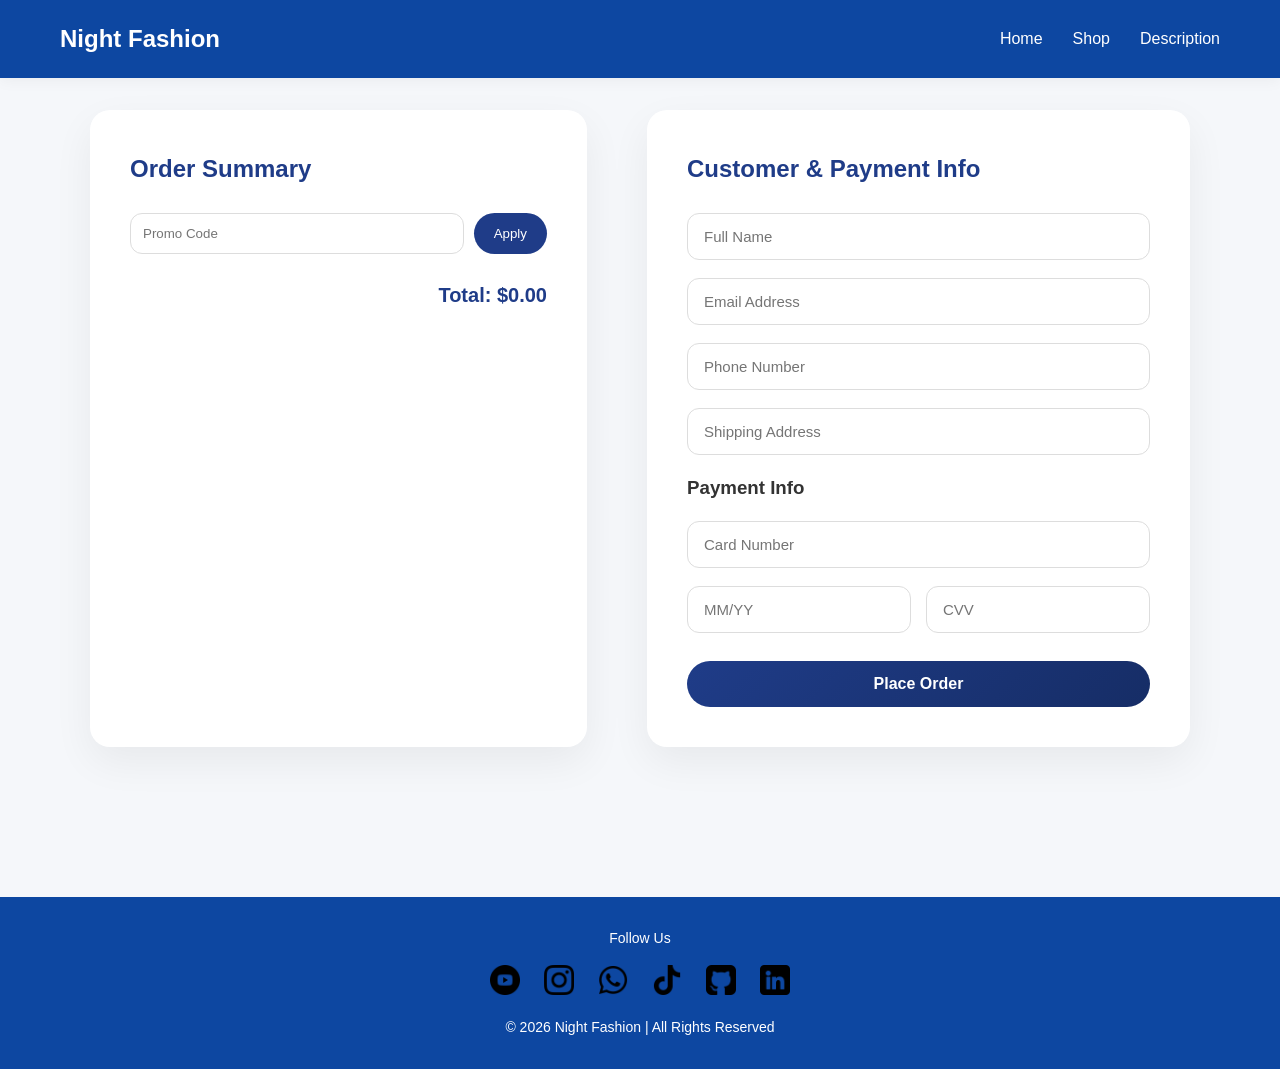
==== checkout.html @ 37a0d6ca "live updates" ====
<!doctype html>
<html lang="en">
  <head>
    <meta charset="UTF-8" />
    <meta name="viewport" content="width=device-width, initial-scale=1.0" />
    <link rel="shorhcut icon " href="/IMG-20260225-WA0014.jpg" />

    <title>Checkout - Night Fashion</title>
    <!-- <link rel="stylesheet" href="check.css" /> -->
    <style>
      /* ===========================
   GLOBAL RESET & BODY
=========================== */
      * {
        margin: 0;
        padding: 0;
        box-sizing: border-box;
        font-family: "Arial", sans-serif;
      }

      body {
        background: #f5f7fa;
        color: #333;
        line-height: 1.6;
      }

      /* ===========================
   HEADER
=========================== */
      header {
        background: #0d47a1;
        padding: 20px 60px;
        display: flex;
        justify-content: space-between;
        align-items: center;
        box-shadow: 0 2px 15px rgba(0, 0, 0, 0.05);
        /* position: relative; */

        z-index: 1000;

        position: fixed;
        top: 0;
        left: 0;
        width: 100%;
        z-index: 1000;
      }

      header .logo {
        font-size: 24px;
        font-weight: bold;
        color: #ffffff;
      }

      header nav ul {
        display: flex;
        gap: 30px;
        list-style: none;
      }
      nav {
        z-index: 999;
      }

      header nav ul li a {
        text-decoration: none;
        color: white;
        font-weight: 500;
        transition: 0.3s;
      }

      header nav ul li a:hover {
        color: #ffffff;
      }
      nav ul li a:hover {
        display: block;
        color: whitesmoke;
        transform: translateY(-2px);
        text-decoration: underline;
      }

      /* ===========================
   FOOTER
=========================== */
      footer {
        text-align: center;
        padding: 30px 20px;
        background: #1f3c88;
        color: white;
        font-size: 14px;
      }

      /* ===========================
   BUTTONS GLOBAL
=========================== */
      button {
        cursor: pointer;
        transition: 0.3s;
      }

      button:hover {
        transform: translateY(-2px);
      }

      /* ===========================
   CHECKOUT PAGE
=========================== */
      .checkout-container {
        max-width: 1200px;
        margin: 60px auto 100px auto;
        display: grid;
        grid-template-columns: 1fr 1fr;
        gap: 60px;
        padding: 50px;
      }

      .order-summary,
      .checkout-form {
        background: white;
        padding: 40px;
        border-radius: 20px;
        box-shadow: 0 15px 40px rgba(0, 0, 0, 0.06);
      }

      .order-summary h2,
      .checkout-form h2 {
        margin-bottom: 25px;
        font-size: 24px;
        color: #1f3c88;
      }

      .checkout-item {
        display: flex;
        justify-content: space-between;
        padding: 15px 0;
        border-bottom: 1px solid #eee;
        font-size: 16px;
      }

      .order-summary h3 {
        margin-top: 25px;
        font-size: 20px;
        color: #1f3c88;
        text-align: right;
      }

      /* Discount code section */
      .discount {
        display: flex;
        margin: 20px 0;
        gap: 10px;
      }

      .discount input {
        flex: 1;
        padding: 12px;
        border-radius: 12px;
        border: 1px solid #ddd;
      }

      .discount button {
        padding: 12px 20px;
        background: #1f3c88;
        color: white;
        border: none;
        border-radius: 25px;
      }

      /* Customer form */
      .checkout-form form {
        display: flex;
        flex-direction: column;
        gap: 18px;
      }

      .checkout-form input {
        padding: 14px 16px;
        border-radius: 12px;
        border: 1px solid #ddd;
        font-size: 15px;
      }

      .checkout-form input:focus {
        border-color: #1f3c88;
        outline: none;
        box-shadow: 0 0 0 3px rgba(31, 60, 136, 0.1);
      }

      .checkout-form button {
        margin-top: 10px;
        padding: 14px;
        background: linear-gradient(135deg, #1f3c88, #162d66);
        color: white;
        border: none;
        border-radius: 40px;
        font-size: 16px;
        font-weight: 600;
      }

      .card-row {
        display: flex;
        gap: 15px;
      }

      .card-row input {
        flex: 1;
      }

      /* Remove item button */
      .remove-item {
        background: transparent;
        border: none;
        color: #ff4c4c;
        font-weight: bold;
        cursor: pointer;
        font-size: 16px;
      }

      .remove-item:hover {
        transform: scale(1.2);
      }

      /* footer */
      footer {
        background-color: #0d47a1;
        color: white;
        text-align: center;
        padding: 30px;
      }

      .footer-content {
        display: flex;
        flex-direction: column;
        gap: 15px;
      }

      .social-links a {
        color: white;
        text-decoration: none;
        margin: 0 10px;
        font-weight: bold;
      }

      .social-links a:hover {
        text-decoration: underline;
      }

      /* ===========================
   CHECKOUT ANIMATIONS
=========================== */

      /* Page Fade In */
      body {
        animation: fadePage 0.6s ease-in-out;
      }

      @keyframes fadePage {
        from {
          opacity: 0;
        }
        to {
          opacity: 1;
        }
      }

      /* Slide In Left */
      .order-summary {
        animation: slideLeft 0.8s ease forwards;
        opacity: 0;
      }

      @keyframes slideLeft {
        from {
          transform: translateX(-40px);
          opacity: 0;
        }
        to {
          transform: translateX(0);
          opacity: 1;
        }
      }

      /* Slide In Right */
      .checkout-form {
        animation: slideRight 0.8s ease forwards;
        opacity: 0;
        animation-delay: 0.2s;
      }

      @keyframes slideRight {
        from {
          transform: translateX(40px);
          opacity: 0;
        }
        to {
          transform: translateX(0);
          opacity: 1;
        }
      }

      /* Items Fade Up */
      .checkout-item {
        animation: fadeUp 0.6s ease forwards;
        opacity: 0;
      }

      @keyframes fadeUp {
        from {
          transform: translateY(15px);
          opacity: 0;
        }
        to {
          transform: translateY(0);
          opacity: 1;
        }
      }

      /* Button Glow Pulse */
      .checkout-form button {
        transition: all 0.3s ease;
      }

      .checkout-form button:hover {
        transform: translateY(-3px);
        box-shadow: 0 12px 30px rgba(31, 60, 136, 0.35);
      }

      /* Smooth Input Focus */
      .checkout-form input {
        transition: all 0.3s ease;
      }

      .checkout-form input:focus {
        transform: scale(1.02);
      }

      /* ===========================
   RESPONSIVE
=========================== */
      /*      @media (max-width: 992px) {
        .checkout-container {
          grid-template-columns: 1fr;
          gap: 40px;
          margin-top: 40px;
          padding: 0 20px;
        }

        .card-row {
          flex-direction: column;
        }
      } */

      /* @media (max-width: 600px) {
        header nav ul {
          flex-direction: column;
          gap: 10px;
          align-items: center;
        }
      } */

      /* small phone size */

      /* MOBILE MENU */
      /* MOBILE MENU */
      @media (max-width: 992px) {
        .checkout-container {
          grid-template-columns: 1fr;
          gap: 30px;
          padding: 0 20px;
        }

        .card-row {
          flex-direction: column;
        }
      }

      /* // menu css small phone */
      /* HAMBURGER MENU (HIDDEN ON DESKTOP) */
      .menu-toggle {
        display: none;
        flex-direction: column;
        gap: 5px;
        cursor: pointer;
      }
      .menu-toggle span {
        width: 25px;
        height: 3px;
        background-color: white;
        display: flex;
        border-radius: 2px;
      }

      @media (max-width: 768px) {
        .checkout-container {
          grid-template-columns: 1fr;
          gap: 30px;
          padding: 50px;
        }
        .order-summary .checkout-form {
          width: 100%;
        }
        .card-row {
          flex-direction: column;
        }
        .menu-toggle {
          display: flex;
          justify-content: right;
          align-items: end;
        }

        nav {
          position: absolute;
          top: 70px;
          right: 0;
          width: 30%;
          background: #0d47a1;
          display: none;
          flex-direction: column;
        }

        nav.active {
          display: flex;
        }

        nav ul {
          flex-direction: column;
          text-align: right;
          padding: 20px 0;
        }
        nav ul li {
          /* width: 100%; */
          padding-right: 0.5em;
          margin: 2px, 0;
        }

        nav ul li a {
          display: block;
          padding: 10px 0;
        }
      }
    </style>
  </head>
  <body>
    <!-- HEADER -->
    <header>
      <div class="logo">Night Fashion</div>

      <div class="menu-toggle">
        <span></span>
        <span></span>
        <span></span>
      </div>

      <nav id="nav-menu">
        <ul>
          <li><a href="index.html">Home</a></li>
          <li><a href="shop.html">Shop</a></li>
          <!-- <li>
            <a href="checkout.html"> Cart (<span id="cart-count">0</span>) </a>
          </li> -->
          <li><a href="product.html">Description</a></li>
        </ul>
      </nav>
    </header>

    <!-- CHECKOUT -->
    <section class="checkout-container">
      <!-- ORDER SUMMARY -->
      <div class="order-summary">
        <h2>Order Summary</h2>
        <div id="checkout-items"></div>

        <!-- Discount Code -->
        <div class="discount">
          <input type="text" id="promo-code" placeholder="Promo Code" />
          <button id="apply-code">Apply</button>
        </div>

        <h3>Total: $<span id="checkout-total">0</span></h3>
      </div>

      <!-- CUSTOMER + PAYMENT FORM -->
      <div class="checkout-form">
        <h2>Customer & Payment Info</h2>
        <form id="order-form">
          <input type="text" placeholder="Full Name" required />
          <input type="email" placeholder="Email Address" required />
          <input type="text" placeholder="Phone Number" required />
          <input type="text" placeholder="Shipping Address" required />

          <h3>Payment Info</h3>
          <input
            type="text"
            placeholder="Card Number"
            maxlength="16"
            required
          />
          <div class="card-row">
            <input type="text" placeholder="MM/YY" maxlength="5" required />
            <input type="text" placeholder="CVV" maxlength="3" required />
          </div>

          <button type="submit">Place Order</button>
        </form>
      </div>
    </section>

    <!-- FOOTER -->

    <footer>
      <div class="footer-content">
        <p>Follow Us</p>

        <div class="social-links">
          <a href="https://www.youtube.com/@kenssd211" target="_blank"
            ><img
              src="/icon/youtube.png"
              style="width: 30px"
              style="height: auto"
              alt="Youtube"
          /></a>
          <a href="https://www.instagram.com/ken_ssd/" target="_blank"
            ><img
              src="/icon/instagram.png"
              style="width: 30px"
              style="height: auto"
              alt="instagram"
          /></a>
          <a href="https://wa.me/+211921808311" target="_blank"
            ><img
              src="/icon/whatsapp.png"
              style="width: 30px"
              style="height: auto"
              alt="WhatApp"
          /></a>
          <a href="https://tiktok.com" target="_blank"
            ><img
              src="/icon/tik-tok.png"
              style="width: 30px"
              style="height: auto"
              alt="Tiktok"
          /></a>
          <a href="https://github.com/ken211-full" target="_blank"
            ><img
              src="/icon/github-sign.png"
              style="width: 30px"
              style="height: auto"
              alt="GitHub"
          /></a>
          <a
            href="https://www.linkedin.com/in/kenyi-john-samuel-52b688388/"
            target="_blank"
            ><img
              src="/icon/linkedin.png"
              style="width: 30px"
              style="height: auto"
              alt="Linkedin"
          /></a>
        </div>
        <p>© 2026 Night Fashion | All Rights Reserved</p>
      </div>
    </footer>

    <script>
      // Load cart
      let cart = JSON.parse(localStorage.getItem("cart")) || [];
      const checkoutItems = document.getElementById("checkout-items");
      const checkoutTotal = document.getElementById("checkout-total");
      let total = 0;

      // Display items with remove button
      cart.forEach((item, index) => {
        const div = document.createElement("div");
        div.classList.add("checkout-item");
        div.style.animationDelay = index * 0.1 + "s";

        div.innerHTML = `
        <p>${item.name}</p>
        <p>$${item.price}</p>
        <button class="remove-item" data-index="${index}">✕</button>
    `;

        checkoutItems.appendChild(div);
        total += parseFloat(item.price);
      });

      // Remove item functionality
      document.querySelectorAll(".remove-item").forEach((btn) => {
        btn.addEventListener("click", function () {
          const idx = this.dataset.index;
          cart.splice(idx, 1);
          localStorage.setItem("cart", JSON.stringify(cart));
          location.reload();
        });
      });

      // Total
      checkoutTotal.textContent = total.toFixed(2);

      // Promo code
      document.getElementById("apply-code").addEventListener("click", () => {
        const code = document
          .getElementById("promo-code")
          .value.trim()
          .toUpperCase();
        if (code === "NIGHT10") {
          total = total * 0.9;
          checkoutTotal.textContent = total.toFixed(2);
          alert("Promo applied! 10% discount 🔥");
        } else {
          alert("Invalid promo code");
        }
      });

      // Place order
      document
        .getElementById("order-form")
        .addEventListener("submit", function (e) {
          e.preventDefault();
          if (cart.length === 0) {
            alert("Cart is empty!");
            return;
          }

          alert("Order placed successfully! 🎉");
          localStorage.removeItem("cart");
          window.location.href = "thankyou.html";
        });

      // mall phone size

      // MOBILE MENU TOGGLE (SAFE VERSION)
      const menuToggle = document.querySelector(".menu-toggle");
      const nav = document.querySelector("nav");

      menuToggle.addEventListener("click", () => {
        console.log("CLICKED");
        nav.classList.toggle("active");
      });
    </script>
  </body>
</html>
---- check.css ----
/* ===========================
   GLOBAL RESET & BODY
=========================== */
* {
    margin: 0;
    padding: 0;
    box-sizing: border-box;
    font-family: 'Arial', sans-serif;
}

body {
    background: #f5f7fa;
    color: #333;
    line-height: 1.6;
}

/* ===========================
   HEADER
=========================== */
header {
    background: #0d47a1;
    padding: 20px 60px;
    display: flex;
    justify-content: space-between;
    align-items: center;
    box-shadow: 0 2px 15px rgba(0,0,0,0.05);
    position: sticky;
    top: 0;
    z-index: 1000;
}

header .logo {
    font-size: 24px;
    font-weight: bold; 
    color: #ffffff;
}

header nav ul {
    display: flex;
    gap: 30px;
    list-style: none;
}

header nav ul li a {
    text-decoration: none;
    color: white;
    font-weight: 500;
    transition: 0.3s;
}

header nav ul li a:hover {
    color: #ffffff;
}
nav ul li a:hover{
    display: block;
    color: whitesmoke;
    transform: translateY(-2px); 
    text-decoration: underline;
}

/* ===========================
   FOOTER
=========================== */
footer {
    text-align: center;
    padding: 30px 20px;
    background: #1f3c88;
    color: white;
    font-size: 14px;
}

/* ===========================
   BUTTONS GLOBAL
=========================== */
button {
    cursor: pointer;
    transition: 0.3s;
}

button:hover {
    transform: translateY(-2px);
}

/* ===========================
   CHECKOUT PAGE
=========================== */
.checkout-container {
    max-width: 1200px;
    margin: 60px auto 100px auto;
    display: grid;
    grid-template-columns: 1fr 1fr;
    gap: 60px;
    padding: 0 40px;
}

.order-summary,
.checkout-form {
    background: white;
    padding: 40px;
    border-radius: 20px;
    box-shadow: 0 15px 40px rgba(0,0,0,0.06);
}

.order-summary h2,
.checkout-form h2 {
    margin-bottom: 25px;
    font-size: 24px;
    color: #1f3c88;
}

.checkout-item {
    display: flex;
    justify-content: space-between;
    padding: 15px 0;
    border-bottom: 1px solid #eee;
    font-size: 16px;
}

.order-summary h3 {
    margin-top: 25px;
    font-size: 20px;
    color: #1f3c88;
    text-align: right;
}

/* Discount code section */
.discount {
    display: flex;
    margin: 20px 0;
    gap: 10px;
}

.discount input {
    flex: 1;
    padding: 12px;
    border-radius: 12px;
    border: 1px solid #ddd;
}

.discount button {
    padding: 12px 20px;
    background: #1f3c88;
    color: white;
    border: none;
    border-radius: 25px;
}

/* Customer form */
.checkout-form form {
    display: flex;
    flex-direction: column;
    gap: 18px;
}

.checkout-form input {
    padding: 14px 16px;
    border-radius: 12px;
    border: 1px solid #ddd;
    font-size: 15px;
}

.checkout-form input:focus {
    border-color: #1f3c88;
    outline: none;
    box-shadow: 0 0 0 3px rgba(31,60,136,0.1);
}

.checkout-form button {
    margin-top: 10px;
    padding: 14px;
    background: linear-gradient(135deg, #1f3c88, #162d66);
    color: white;
    border: none;
    border-radius: 40px;
    font-size: 16px;
    font-weight: 600;
}

.card-row {
    display: flex;
    gap: 15px;
}

.card-row input {
    flex: 1;
}

/* Remove item button */
.remove-item {
    background: transparent;
    border: none;
    color: #ff4c4c;
    font-weight: bold;
    cursor: pointer;
    font-size: 16px;
}

.remove-item:hover {
    transform: scale(1.2);
}


/* footer */
footer {
        background-color: #0d47a1;
        color: white;
        text-align: center;
        padding: 30px;
      }

      .footer-content {
        display: flex;
        flex-direction: column;
        gap: 15px;
      }

      .social-links a {
        color: white;
        text-decoration: none;
        margin: 0 10px;
        font-weight: bold;
      }

      .social-links a:hover {
        text-decoration: underline;
      }



      /* ===========================
   CHECKOUT ANIMATIONS
=========================== */

/* Page Fade In */
body {
    animation: fadePage 0.6s ease-in-out;
}

@keyframes fadePage {
    from { opacity: 0; }
    to { opacity: 1; }
}

/* Slide In Left */
.order-summary {
    animation: slideLeft 0.8s ease forwards;
    opacity: 0;
}

@keyframes slideLeft {
    from {
        transform: translateX(-40px);
        opacity: 0;
    }
    to {
        transform: translateX(0);
        opacity: 1;
    }
}

/* Slide In Right */
.checkout-form {
    animation: slideRight 0.8s ease forwards;
    opacity: 0;
    animation-delay: 0.2s;
}

@keyframes slideRight {
    from {
        transform: translateX(40px);
        opacity: 0;
    }
    to {
        transform: translateX(0);
        opacity: 1;
    }
}

/* Items Fade Up */
.checkout-item {
    animation: fadeUp 0.6s ease forwards;
    opacity: 0;
}

@keyframes fadeUp {
    from {
        transform: translateY(15px);
        opacity: 0;
    }
    to {
        transform: translateY(0);
        opacity: 1;
    }
}

/* Button Glow Pulse */
.checkout-form button {
    transition: all 0.3s ease;
}

.checkout-form button:hover {
    transform: translateY(-3px);
    box-shadow: 0 12px 30px rgba(31,60,136,0.35);
}

/* Smooth Input Focus */
.checkout-form input {
    transition: all 0.3s ease;
}

.checkout-form input:focus {
    transform: scale(1.02);
}


/* ===========================
   RESPONSIVE
=========================== */
@media (max-width: 992px) {
    .checkout-container {
        grid-template-columns: 1fr;
        gap: 40px;
        margin-top: 40px;
        padding: 0 20px;
    }

    .card-row {
        flex-direction: column;
    }
}

@media (max-width: 600px) {
    header {
        flex-direction: column;
        gap: 10px;
    }

    header nav ul {
        flex-direction: column;
        gap: 10px;
        align-items: center;
    }
}


/* small phone size */

.menu-toggle {
  display: none;
  flex-direction: column;
  gap: 5px;
  cursor: pointer;
}

.menu-toggle span {
  width: 25px;
  height: 3px;
  background: white;
}

@media (max-width: 768px) {
  .menu-toggle {
    display: flex;
  }

  nav {
    position: absolute;
    top: 70px;
    right: 0;
    width: 60%;
    background: #0d47a1;
    display: none;
  }

  nav.active {
    display: block;
  }

  nav ul {
    flex-direction: column;
    text-align: right;
    padding: 20px;
  }
}
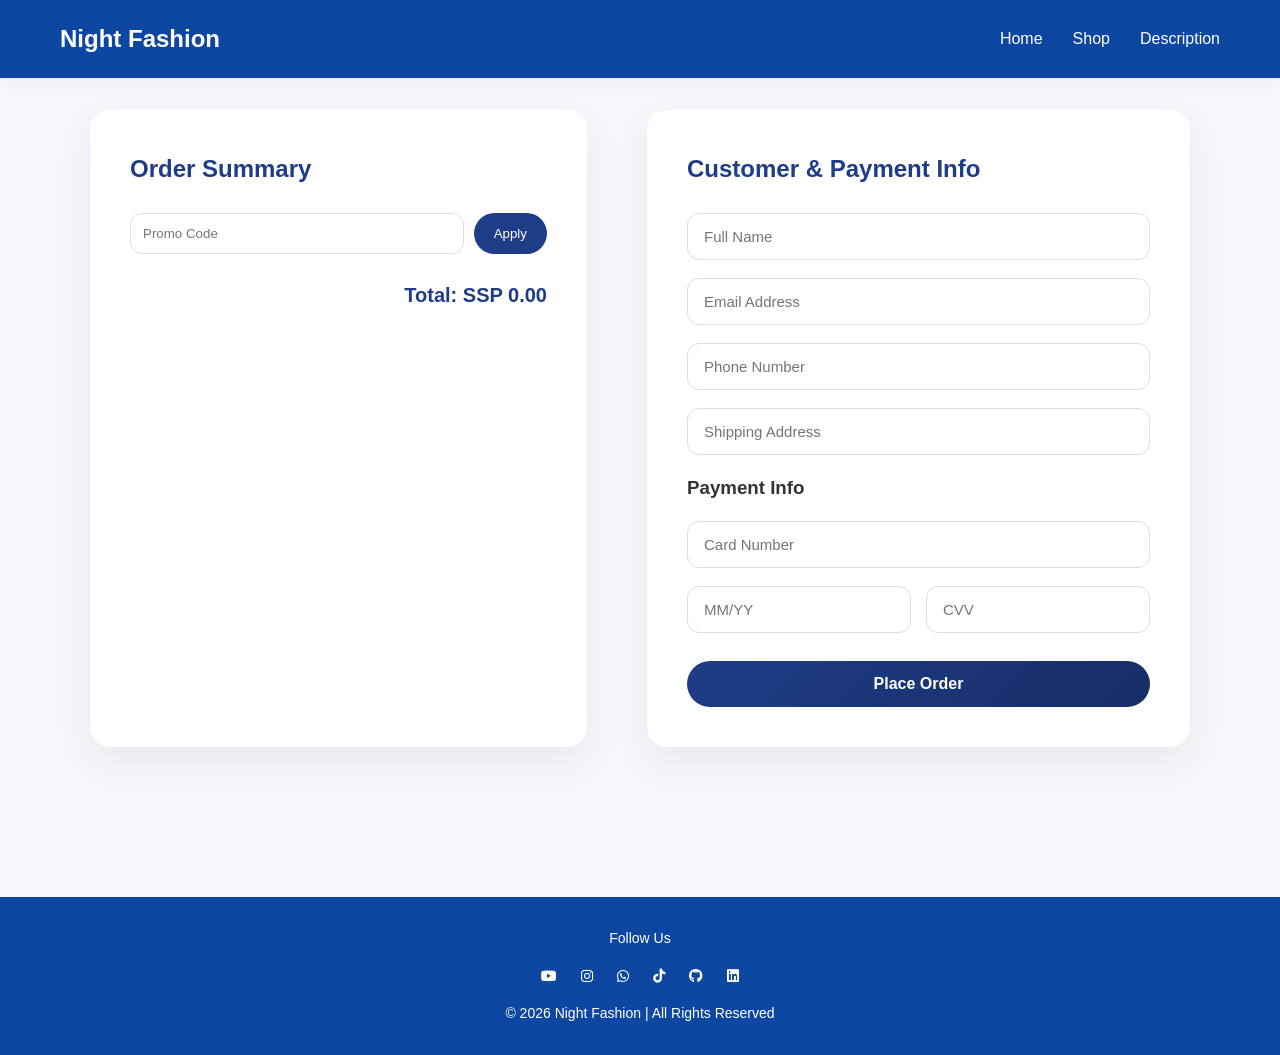
==== commit 3b0e04e0: "update" ====
--- a/checkout.html
+++ b/checkout.html
@@ -3,6 +3,10 @@
   <head>
     <meta charset="UTF-8" />
     <meta name="viewport" content="width=device-width, initial-scale=1.0" />
+    <link
+      rel="stylesheet"
+      href="https://cdnjs.cloudflare.com/ajax/libs/font-awesome/6.5.0/css/all.min.css"
+    />
     <link rel="shorhcut icon " href="/IMG-20260225-WA0014.jpg" />
 
     <title>Checkout - Night Fashion</title>
@@ -240,7 +244,8 @@
       }
 
       .social-links a:hover {
-        text-decoration: underline;
+        transform: translateY(-5px);
+        color: rgb(53, 57, 61);
       }
 
       /* ===========================
@@ -363,7 +368,7 @@
       @media (max-width: 992px) {
         .checkout-container {
           grid-template-columns: 1fr;
-          gap: 30px;
+          gap: 40px;
           padding: 0 20px;
         }
 
@@ -391,8 +396,8 @@
       @media (max-width: 768px) {
         .checkout-container {
           grid-template-columns: 1fr;
-          gap: 30px;
-          padding: 50px;
+          gap: 40px;
+          padding: 20px;
         }
         .order-summary .checkout-form {
           width: 100%;
@@ -410,7 +415,7 @@
           position: absolute;
           top: 70px;
           right: 0;
-          width: 30%;
+          width: 50%;
           background: #0d47a1;
           display: none;
           flex-direction: column;
@@ -474,7 +479,7 @@
           <button id="apply-code">Apply</button>
         </div>
 
-        <h3>Total: $<span id="checkout-total">0</span></h3>
+        <h3>Total: SSP <span id="checkout-total">0</span></h3>
       </div>
 
       <!-- CUSTOMER + PAYMENT FORM -->
@@ -510,50 +515,29 @@
         <p>Follow Us</p>
 
         <div class="social-links">
-          <a href="https://www.youtube.com/@kenssd211" target="_blank"
-            ><img
-              src="/icon/youtube.png"
-              style="width: 30px"
-              style="height: auto"
-              alt="Youtube"
-          /></a>
-          <a href="https://www.instagram.com/ken_ssd/" target="_blank"
-            ><img
-              src="/icon/instagram.png"
-              style="width: 30px"
-              style="height: auto"
-              alt="instagram"
-          /></a>
-          <a href="https://wa.me/+211921808311" target="_blank"
-            ><img
-              src="/icon/whatsapp.png"
-              style="width: 30px"
-              style="height: auto"
-              alt="WhatApp"
-          /></a>
-          <a href="https://tiktok.com" target="_blank"
-            ><img
-              src="/icon/tik-tok.png"
-              style="width: 30px"
-              style="height: auto"
-              alt="Tiktok"
-          /></a>
-          <a href="https://github.com/ken211-full" target="_blank"
-            ><img
-              src="/icon/github-sign.png"
-              style="width: 30px"
-              style="height: auto"
-              alt="GitHub"
-          /></a>
-          <a
-            href="https://www.linkedin.com/in/kenyi-john-samuel-52b688388/"
-            target="_blank"
-            ><img
-              src="/icon/linkedin.png"
-              style="width: 30px"
-              style="height: auto"
-              alt="Linkedin"
-          /></a>
+          <a href="https://www.youtube.com/@kenssd211" target="_blank">
+            <i class="fab fa-youtube"></i>
+          </a>
+
+          <a href="https://www.instagram.com/ken_ssd/" target="_blank">
+            <i class="fab fa-instagram"></i>
+          </a>
+
+          <a href="https://wa.me/+211921808311" target="_blank">
+            <i class="fab fa-whatsapp"></i>
+          </a>
+
+          <a href="https://tiktok.com" target="_blank">
+            <i class="fab fa-tiktok"></i>
+          </a>
+
+          <a href="https://github.com/ken211-full" target="_blank">
+            <i class="fab fa-github"></i>
+          </a>
+
+          <a href="https://linkedin.com" target="_blank">
+            <i class="fab fa-linkedin"></i>
+          </a>
         </div>
         <p>© 2026 Night Fashion | All Rights Reserved</p>
       </div>
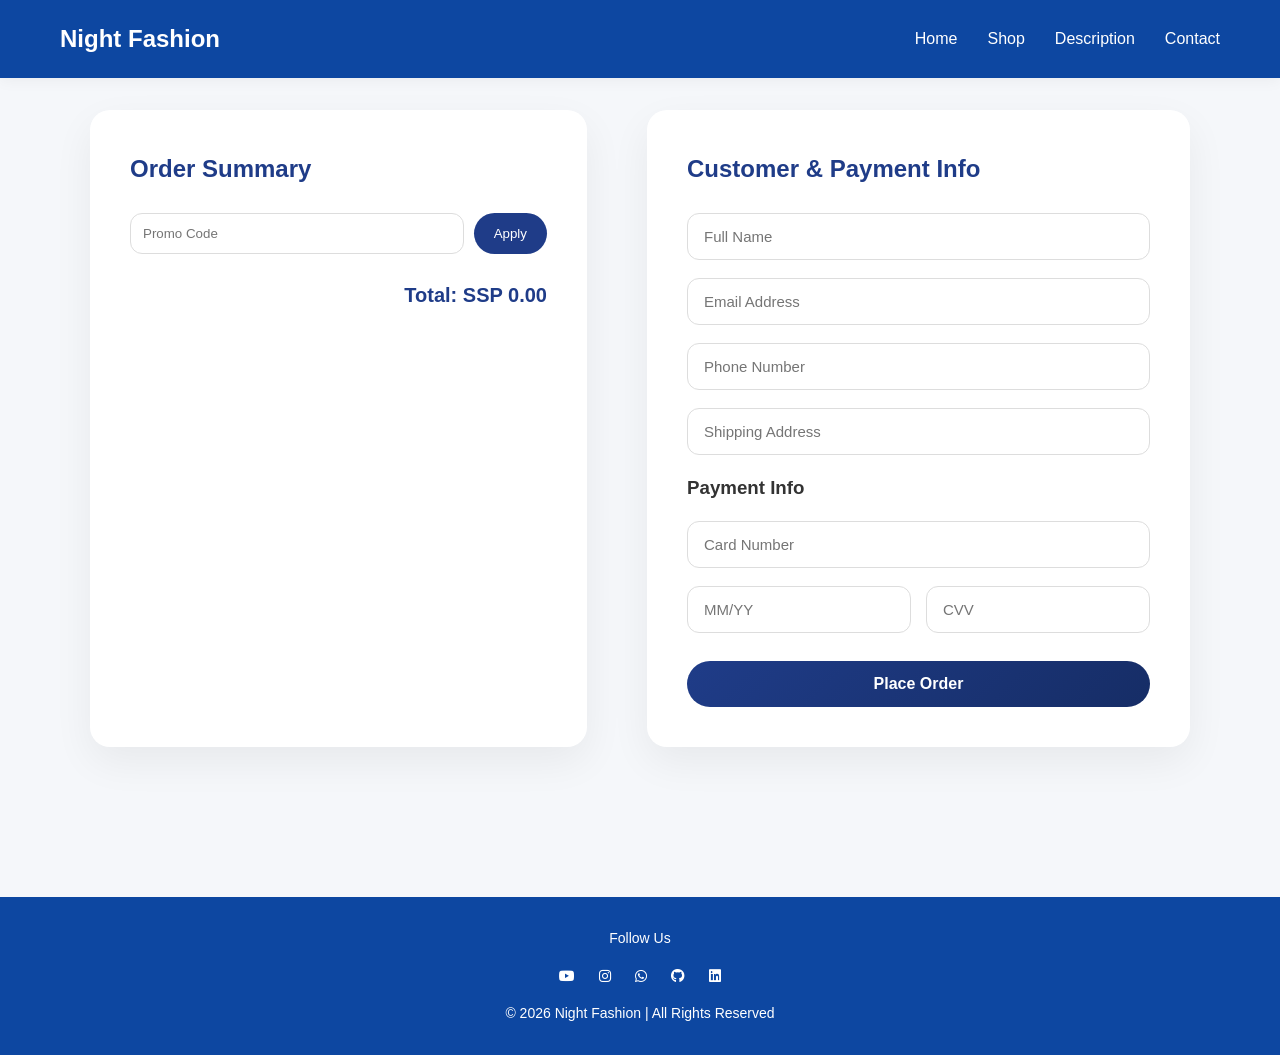
==== commit ba8068c6: "udgrade" ====
--- a/checkout.html
+++ b/checkout.html
@@ -369,7 +369,7 @@
         .checkout-container {
           grid-template-columns: 1fr;
           gap: 40px;
-          padding: 0 20px;
+          padding: 20px;
         }
 
         .card-row {
@@ -462,6 +462,7 @@
             <a href="checkout.html"> Cart (<span id="cart-count">0</span>) </a>
           </li> -->
           <li><a href="product.html">Description</a></li>
+          <li><a href="contact.html">Contact</a></li>
         </ul>
       </nav>
     </header>
@@ -527,9 +528,9 @@
             <i class="fab fa-whatsapp"></i>
           </a>
 
-          <a href="https://tiktok.com" target="_blank">
+          <!-- <a href="https://tiktok.com" target="_blank">
             <i class="fab fa-tiktok"></i>
-          </a>
+          </a> -->
 
           <a href="https://github.com/ken211-full" target="_blank">
             <i class="fab fa-github"></i>
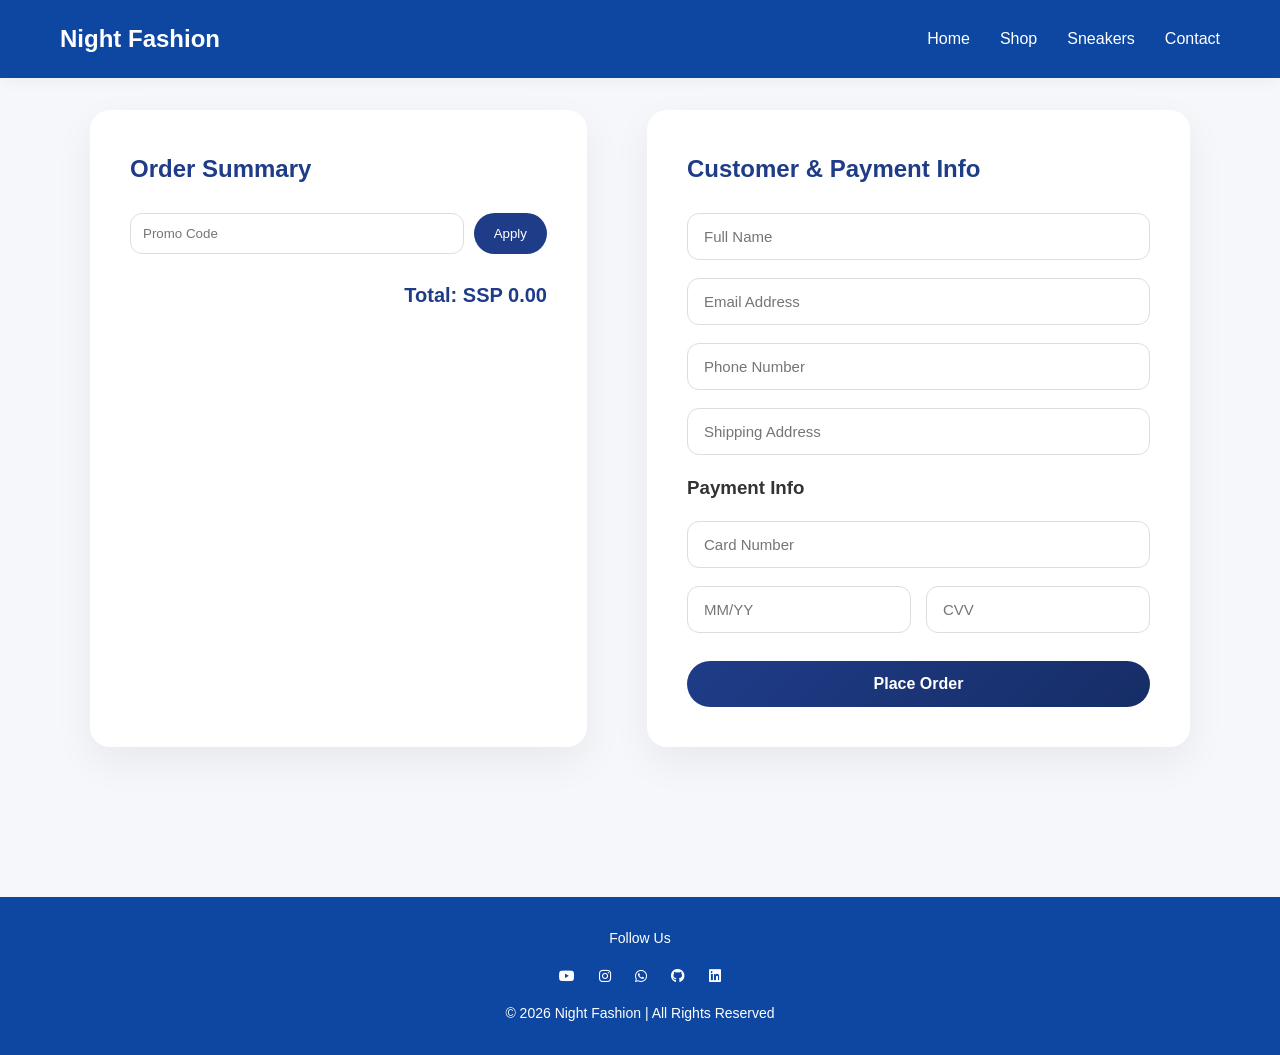
==== commit 301c252f: "ading" ====
--- a/checkout.html
+++ b/checkout.html
@@ -225,6 +225,7 @@
       /* footer */
       footer {
         background-color: #0d47a1;
+        width: 100%;
         color: white;
         text-align: center;
         padding: 30px;
@@ -361,24 +362,6 @@
         }
       } */
 
-      /* small phone size */
-
-      /* MOBILE MENU */
-      /* MOBILE MENU */
-      @media (max-width: 992px) {
-        .checkout-container {
-          grid-template-columns: 1fr;
-          gap: 40px;
-          padding: 20px;
-        }
-
-        .card-row {
-          flex-direction: column;
-        }
-      }
-
-      /* // menu css small phone */
-      /* HAMBURGER MENU (HIDDEN ON DESKTOP) */
       .menu-toggle {
         display: none;
         flex-direction: column;
@@ -393,32 +376,59 @@
         border-radius: 2px;
       }
 
-      @media (max-width: 768px) {
+      /* small phone size */
+
+      /* MOBILE MENU */
+      /* MOBILE MENU */
+      @media (max-width: 992px) {
         .checkout-container {
           grid-template-columns: 1fr;
-          gap: 40px;
+          gap: 30px;
           padding: 20px;
+          margin-top: 100px;
+        }
+
+        .card-row {
+          flex-direction: column;
         }
         .order-summary .checkout-form {
           width: 100%;
         }
-        .card-row {
-          flex-direction: column;
-        }
+      }
+
+      /* // menu css small phone */
+      /* HAMBURGER MENU (HIDDEN ON DESKTOP) */
+
+      /* ===========================
+   MOBILE RESPONSIVE DESIGN
+=========================== */
+      @media (max-width: 768px) {
+        /* HEADER */
+        header {
+          padding: 18px 20px;
+        }
+
+        header .logo {
+          font-size: 18px;
+        }
+
+        /* HAMBURGER */
         .menu-toggle {
           display: flex;
           justify-content: right;
           align-items: end;
         }
 
+        /* MOBILE NAVIGATION */
         nav {
           position: absolute;
           top: 70px;
           right: 0;
-          width: 50%;
+          width: 45%;
           background: #0d47a1;
           display: none;
           flex-direction: column;
+          padding: 3px;
         }
 
         nav.active {
@@ -430,15 +440,82 @@
           text-align: right;
           padding: 20px 0;
         }
-        nav ul li {
-          /* width: 100%; */
-          padding-right: 0.5em;
-          margin: 2px, 0;
-        }
 
         nav ul li a {
-          display: block;
-          padding: 10px 0;
+          padding: 8px;
+        }
+
+        /* CHECKOUT CONTAINER */
+        .checkout-container {
+          grid-template-columns: 1fr;
+          gap: 25px;
+          padding: 15px;
+          margin-top: 100px;
+        }
+
+        /* CARD SECTIONS */
+        .order-summary,
+        .checkout-form {
+          width: 100%;
+          padding: 25px 20px;
+          border-radius: 16px;
+        }
+
+        /* INPUTS */
+        .checkout-form input,
+        .discount input {
+          width: 100%;
+          font-size: 15px;
+        }
+
+        /* CARD ROW */
+        .card-row {
+          flex-direction: column;
+          gap: 15px;
+        }
+
+        /* BUTTONS */
+        .checkout-form button,
+        .discount button {
+          width: 100%;
+        }
+
+        .discount {
+          flex-direction: column;
+        }
+
+        /* FOOTER FIX */
+        footer {
+          width: 100%;
+          padding: 25px 15px;
+          overflow: hidden;
+        }
+
+        .footer-content {
+          width: 100%;
+          align-items: center;
+          justify-content: center;
+          gap: 18px;
+        }
+
+        .social-links {
+          display: flex;
+          justify-content: center;
+          align-items: center;
+          flex-wrap: wrap;
+          gap: 18px;
+          width: 100%;
+        }
+
+        .social-links a {
+          margin: 0;
+          font-size: 22px;
+        }
+
+        footer p {
+          font-size: 14px;
+          line-height: 1.5;
+          text-align: center;
         }
       }
     </style>
@@ -461,7 +538,7 @@
           <!-- <li>
             <a href="checkout.html"> Cart (<span id="cart-count">0</span>) </a>
           </li> -->
-          <li><a href="product.html">Description</a></li>
+          <li><a href="product.html">Sneakers</a></li>
           <li><a href="contact.html">Contact</a></li>
         </ul>
       </nav>
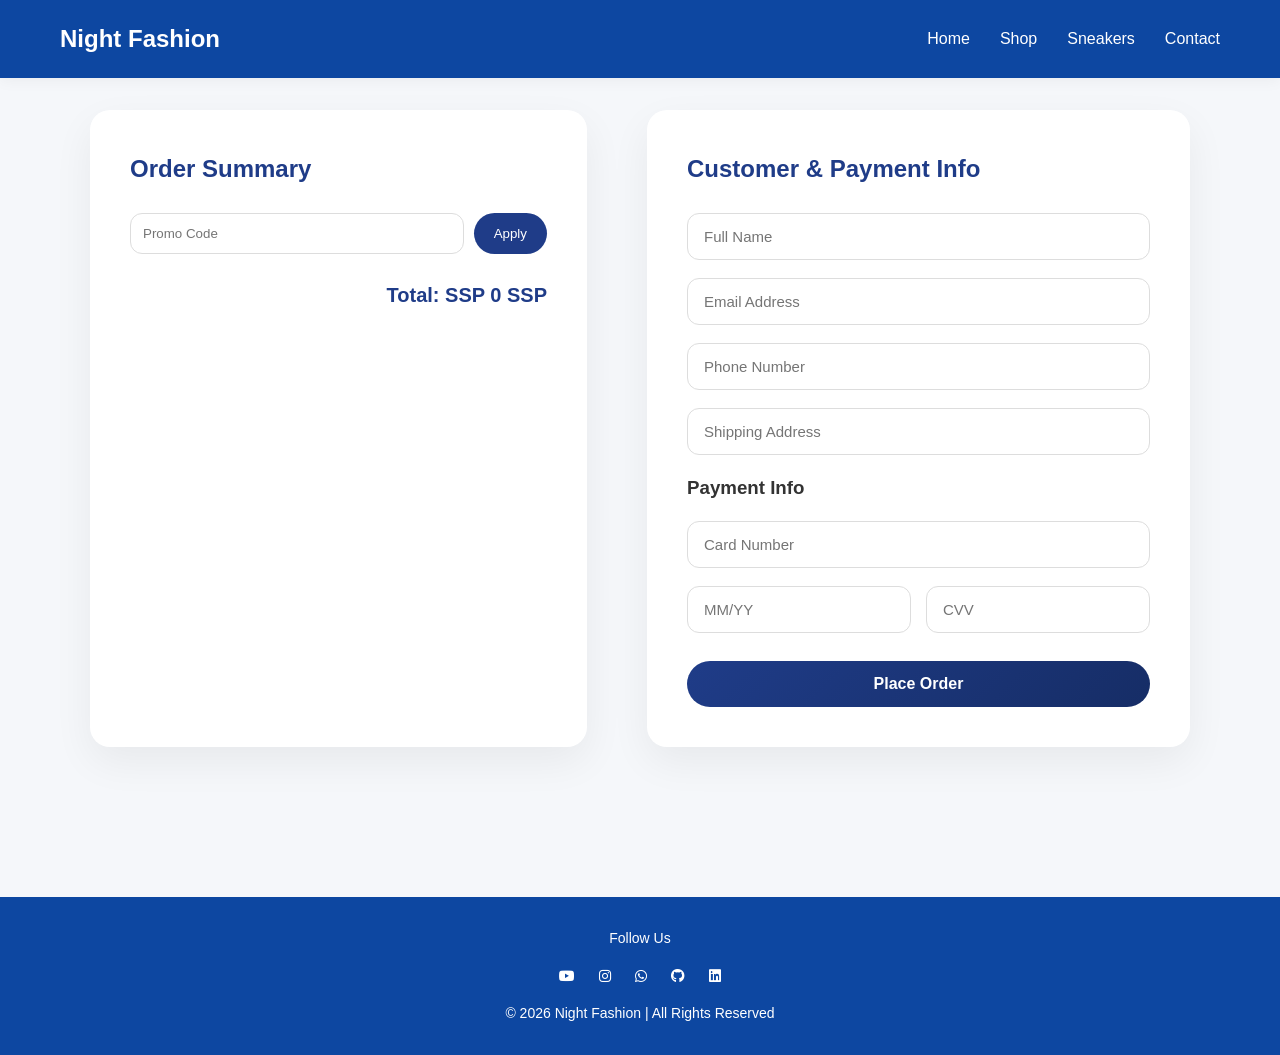
==== commit 5c522029: "Changed" ====
--- a/checkout.html
+++ b/checkout.html
@@ -636,7 +636,7 @@
 
         div.innerHTML = `
         <p>${item.name}</p>
-        <p>$${item.price}</p>
+        <p>SSP${item.price}</p>
         <button class="remove-item" data-index="${index}">✕</button>
     `;
 
@@ -655,7 +655,8 @@
       });
 
       // Total
-      checkoutTotal.textContent = total.toFixed(2);
+      checkoutTotal.textContent =
+    Number(total).toLocaleString() + " SSP";
 
       // Promo code
       document.getElementById("apply-code").addEventListener("click", () => {
@@ -665,7 +666,8 @@
           .toUpperCase();
         if (code === "NIGHT10") {
           total = total * 0.9;
-          checkoutTotal.textContent = total.toFixed(2);
+          checkoutTotal.textContent =
+    "SSP " + Number(total).toLocaleString();
           alert("Promo applied! 10% discount 🔥");
         } else {
           alert("Invalid promo code");
